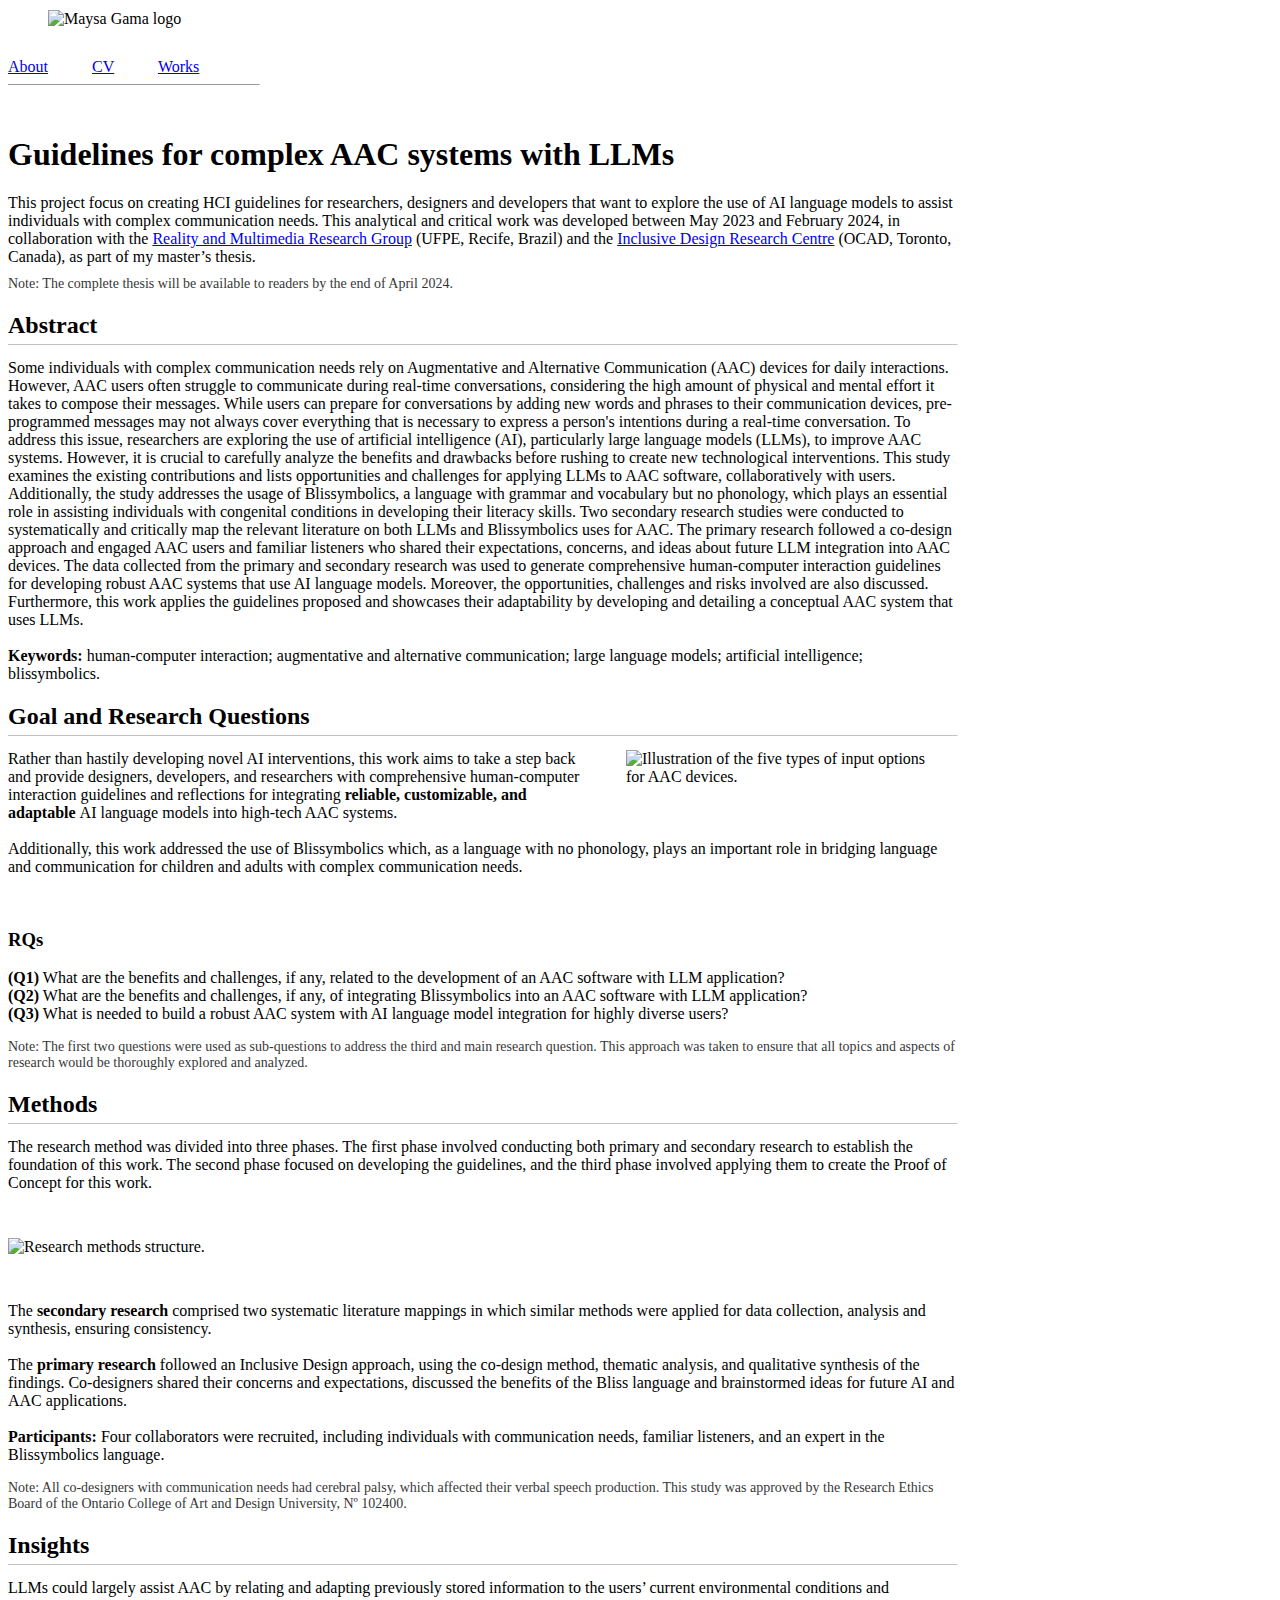
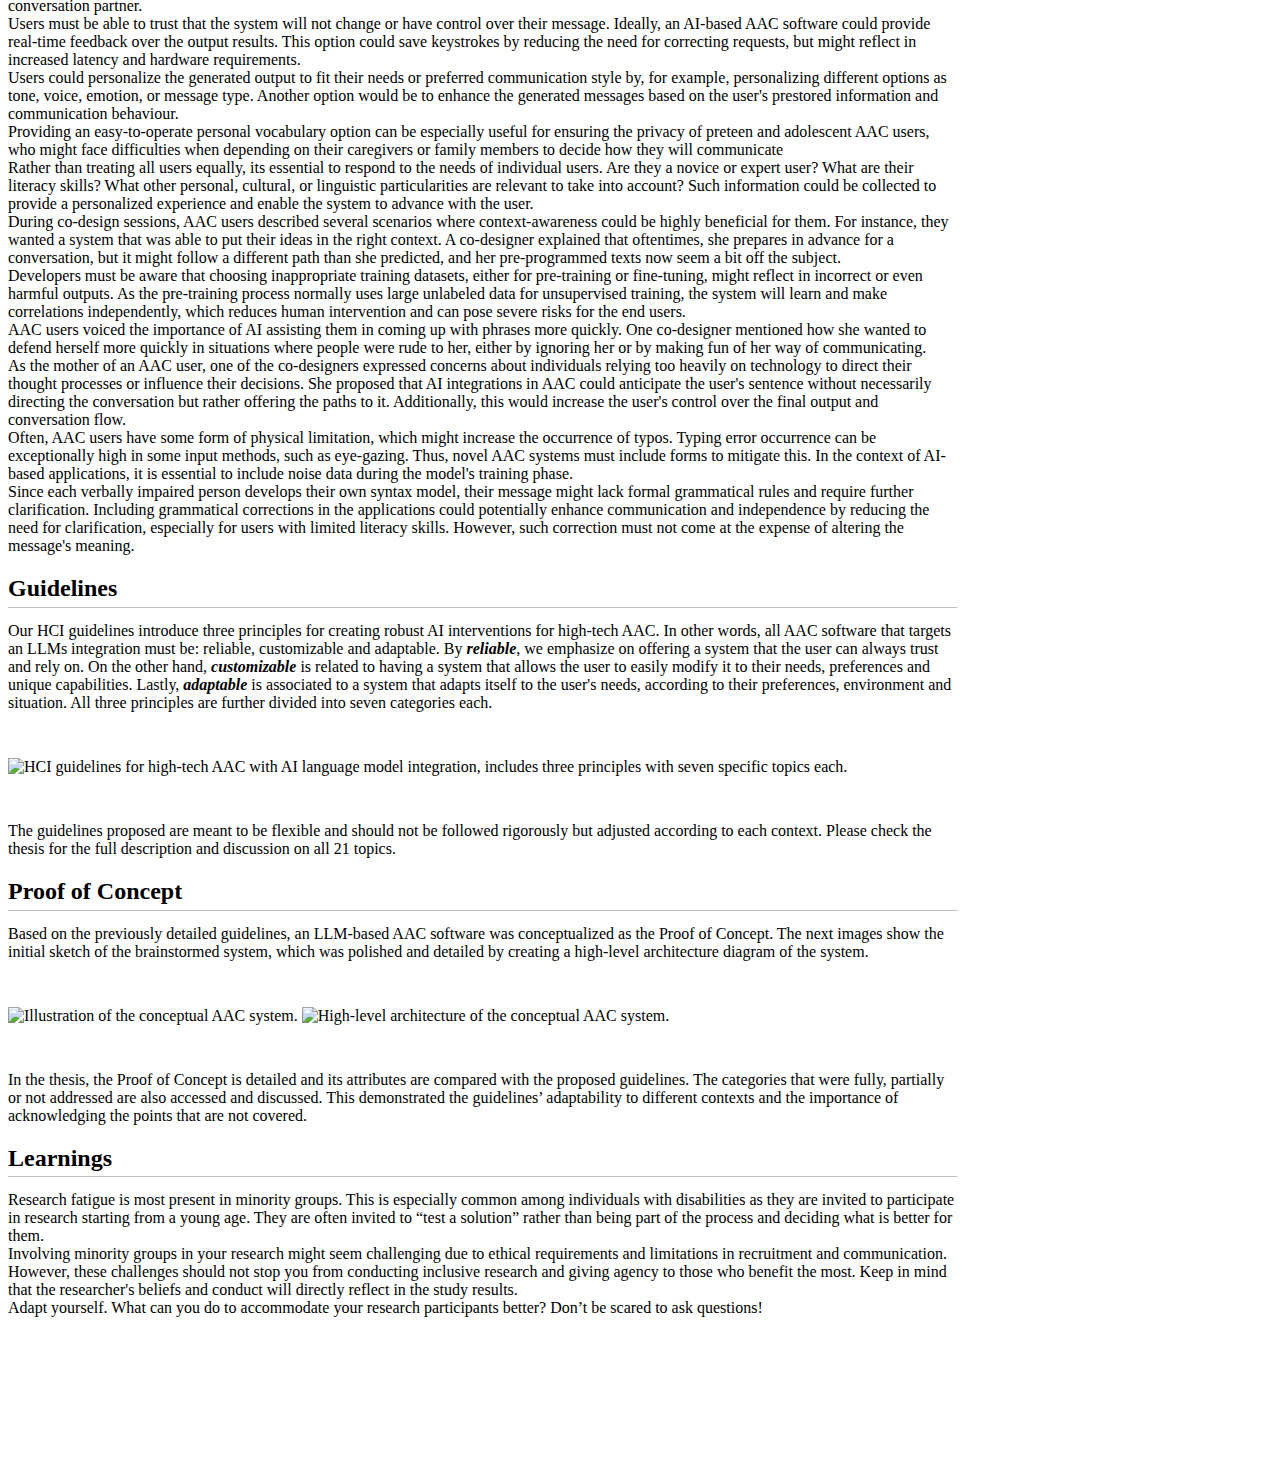
==== html/work1.html @ 79327bad "Update work1.html" ====
<!DOCTYPE html>
<html>
  <head>
    <meta charset="UTF-8">
    <meta name="viewport" content="width=device-width, initial-scale=1.0">
    <title> Maysa Gama</title>
    <link href="../css/style.css" rel="stylesheet" type="text/css" media="all">
    <link rel="icon" href="../images/icon.png">
</head>

<body>
<div class="column">

    <div class="left" style="margin: 10px 40px 0px 40px;">
        <img src="../images/logo.png" alt="Maysa Gama logo" style="width: 100px;">
    </div>

    <div class="right">

      <div class="menu" style="margin: 30px 0px 0px 0px;">
        <a href="../index.html" style="margin-right: 40px;">About</a>
        <a href="../pdf/MaysaGama_Resume.pdf" target="_blank" style="margin-right: 40px;">CV</a>
        <a href="../html/works.html" style="margin-right: 40px;">Works</a>
        <br>
        <hr style="width: 250px; color:black; float: left;" size="1">
      </div>

      <div class="work1" style="max-width: 75%; margin-top: 60px">

        <h1>Guidelines for complex AAC systems with LLMs</h1>

        <div class="details" style="font-size: 16px;">
         This project focus on creating HCI guidelines for researchers, designers and developers that want
         to explore the use of AI language models to assist individuals with complex communication needs.
         This analytical and critical work was developed between May 2023 and February 2024, in collaboration with the
         <a href="https://www.gprt.ufpe.br/grvm/" target="_blank">Reality and Multimedia Research Group</a> (UFPE, Recife, Brazil) and the
         <a href="https://idrc.ocadu.ca/" target="_blank">Inclusive Design Research Centre</a> (OCAD, Toronto, Canada), as part of my master’s thesis.
        </div>

        <p style="font-size: 14px; opacity: 80%;margin-top: 10px;">Note: The complete thesis will be available to readers by the end of April 2024.
        </p>

        <h2>Abstract</h2>
        <hr style="width: 100%; color:black; float: left; opacity: 60%; margin-top:-15px;align-items: baseline;" size="1">
       
        <div class="background">
        <p>Some individuals with complex communication needs rely on Augmentative and Alternative Communication (AAC) devices for daily interactions. However,
          AAC users often struggle to communicate during real-time conversations, considering the high amount of physical and mental effort it takes to compose
          their messages. While users can prepare for conversations by adding new words and phrases to their communication devices, pre-programmed messages may not
          always cover everything that is necessary to express a person's intentions during a real-time conversation. To address this issue, researchers are exploring
          the use of artificial intelligence (AI), particularly large language models (LLMs), to improve AAC systems. However, it is crucial to carefully analyze the
          benefits and drawbacks before rushing to create new technological interventions. This study examines the existing contributions and lists opportunities and
          challenges for applying LLMs to AAC software, collaboratively with users. Additionally, the study addresses the usage of Blissymbolics, a language with grammar
          and vocabulary but no phonology, which plays an essential role in assisting individuals with congenital conditions in developing their literacy skills. Two secondary
          research studies were conducted to systematically and critically map the relevant literature on both LLMs and Blissymbolics uses for AAC. The primary research
          followed a co-design approach and engaged AAC users and familiar listeners who shared their expectations, concerns, and ideas about future LLM integration into
          AAC devices. The data collected from the primary and secondary research was used to generate comprehensive human-computer interaction guidelines for developing
          robust AAC systems that use AI language models. Moreover, the opportunities, challenges and risks involved are also discussed. Furthermore, this work applies the
          guidelines proposed and showcases their adaptability by developing and detailing a conceptual AAC system that uses LLMs.
          <br><br>
          <b>Keywords:</b> human-computer interaction; augmentative and alternative communication; large language models; artificial intelligence; blissymbolics. 
        </p>
        </div>

        <h2>Goal and Research Questions</h2>
        <hr style="width: 100%; color:black; float: left; opacity: 60%; margin-top:-15px" size="1">

        <div class="goal">

          <img src="../images/llms5.png" style="max-width: 300px; margin: 0px 30px 30px; margin-bottom: 30px;float: right;" alt="Illustration of the five types of input options for AAC devices.">

          <p>Rather than hastily developing novel AI interventions, this work aims to take a step back and provide designers,
            developers, and researchers with comprehensive human-computer interaction guidelines and reflections for integrating
            <b>reliable, customizable, and adaptable </b> AI language models into high-tech AAC systems.
            <br><br>
            
          Additionally, this work addressed the use of Blissymbolics which, as a language with no phonology, plays an important
          role in bridging language and communication for children and adults with complex communication needs.
          </p>
            <br>

          <p style="font-size: 14pt;"><b>RQs</b></p>
          <p>
          <li><b>(Q1)</b> What are the benefits and challenges, if any, related to the development of an AAC software with LLM application?
            </li>
          <li><b>(Q2)</b> What are the benefits and challenges, if any, of integrating Blissymbolics into an AAC software with LLM application?
            </li>
          <li><b>(Q3)</b>  What is needed to build a robust AAC system with AI language model integration for highly diverse users?</li>
        </p>

          <p style="font-size: 14px; opacity: 80%;margin-top: 10px;">Note: The first two questions were used as sub-questions to address the third and main research
            question. This approach was taken to ensure that all topics and aspects of research would be thoroughly explored and analyzed.


        </div>

        <h2>Methods</h2>
        <hr style="width: 100%; color:black; float: left; opacity: 60%; margin-top:-15px" size="1">

        <div class="method1">
          <p>The research method was divided into three phases. The first phase involved conducting both primary and secondary
          research to establish the foundation of this work. The second phase focused on developing the guidelines, and the
          third phase involved applying them to create the Proof of Concept for this work.</p>

            <img src="../images/llms1.jpg" style="max-width: 100%; margin-top: 30px; margin-bottom: 30px;" alt="Research methods structure.">

          <p></p>The <b>secondary research</b> comprised two systematic literature mappings in which similar methods were applied for data collection,
          analysis and synthesis, ensuring consistency.
          <br><br>
          The <b>primary research</b> followed an Inclusive Design approach, using the co-design method, thematic analysis, and qualitative
          synthesis of the findings. Co-designers shared their concerns and expectations, discussed the benefits of the Bliss language and brainstormed
          ideas for future AI and AAC applications.
          <br><br>
          <b>Participants:</b> Four collaborators were recruited, including individuals with communication needs, familiar
            listeners, and an expert in the Blissymbolics language.</p>

            <p style="font-size: 14px; opacity: 80%;margin-top: 10px;">Note: All co-designers with communication needs had cerebral palsy, which affected their verbal speech production.
              This study was approved by the Research Ethics Board of the Ontario College of Art and Design University, Nº 102400.
            </p>

        </div>

        <h2>Insights</h2>
        <hr style="width: 100%; color:black; float: left; opacity: 60%; margin-top:-15px" size="1">

        <div class="insights">
          
          <li>LLMs could largely assist AAC by relating and adapting previously stored information to the users’ current environmental conditions and conversation partner.</li>

          <li>Users must be able to trust that the system will not change or have control over their message. Ideally, an AI-based AAC software could provide real-time feedback over the output results. This option could save keystrokes by reducing the need for correcting requests, but might reflect in increased latency and hardware requirements.</li>

          <li>Users could personalize the generated output to fit their needs or preferred communication style by, for example, personalizing different options as tone, voice, emotion, or message type. Another option would be to enhance the generated messages based on the user's prestored information and communication behaviour. </li>

          <li>Providing an easy-to-operate personal vocabulary option can be especially useful for ensuring the privacy of preteen and adolescent AAC users, who might face difficulties when depending on their caregivers or family members to decide how they will communicate  </li>

          <li>Rather than treating all users equally, its essential to respond to the needs of individual users. Are they a novice or expert user? What are their literacy skills? What other personal, cultural, or linguistic particularities are relevant to take into account? Such information could be collected to provide a personalized experience and enable the system to advance with the user.</li>

          <li>During co-design sessions, AAC users described several scenarios where context-awareness could be highly beneficial for them. For instance, they wanted a system that was able to put their ideas in the right context. A co-designer explained that oftentimes, she prepares in advance for a conversation, but it might follow a different path than she predicted, and her pre-programmed texts now seem a bit off the subject.</li>

          <li>Developers must be aware that choosing inappropriate training datasets, either for pre-training or fine-tuning, might reflect in incorrect or even harmful outputs. As the pre-training process normally uses large unlabeled data for unsupervised training, the system will learn and make correlations independently, which reduces human intervention and can pose severe risks for the end users.</li>

          <li>AAC users voiced the importance of AI assisting them in coming up with phrases more quickly. One co-designer mentioned how she wanted to defend herself more quickly in situations where people were rude to her, either by ignoring her or by making fun of her way of communicating.</li>

          <li>As the mother of an AAC user, one of the co-designers expressed concerns about individuals relying too heavily on technology to direct their thought processes or influence their decisions. She proposed that AI integrations in AAC could anticipate the user's sentence without necessarily directing the conversation but rather offering the paths to it. Additionally, this would increase the user's control over the final output and conversation flow.</li>

          <li>Often, AAC users have some form of physical limitation, which might increase the occurrence of typos. Typing error occurrence can be exceptionally high in some input methods, such as eye-gazing. Thus, novel AAC systems must include forms to mitigate this. In the context of AI-based applications, it is essential to include noise data during the model's training phase.</li>

          <li>Since each verbally impaired person develops their own syntax model, their message might lack formal grammatical rules and require further clarification. Including grammatical corrections in the applications could potentially enhance communication and independence by reducing the need for clarification, especially for users with limited literacy skills. However, such correction must not come at the expense of altering the message's meaning.</li>

        
        </div>

         <h2>Guidelines</h2>
         <hr style="width: 100%; color:black; float: left; opacity: 60%; margin-top:-15px" size="1">

         <div class="">
          <p>Our HCI guidelines introduce three principles for creating robust AI interventions for high-tech AAC. In other words, all AAC software that targets an LLMs integration must
            be: reliable, customizable and adaptable. By <i><b>reliable</i></b>, we emphasize on offering a system that the user can always trust and rely on. On the other hand, <i><b>customizable</b></i> is related
            to having a system that allows the user to easily modify it to their needs, preferences and unique capabilities. Lastly, <i><b>adaptable</b></i> is associated to a system that adapts itself
            to the user's needs, according to their preferences, environment and situation. All three principles are further divided into seven categories each.
        </p>

        <img src="../images/llms2.jpg" style="max-width: 100%; margin-top: 30px; margin-bottom: 30px;" alt="HCI guidelines for high-tech AAC with AI language model integration, includes three principles with seven specific topics each.">

         <p> The guidelines proposed are meant to be flexible and should not be followed rigorously but adjusted according to each context. Please check the thesis for the full description and discussion on all 21 topics.
         </p>
          </div>

        <h2>Proof of Concept</h2>
         <hr style="width: 100%; color:black; float: left; opacity: 60%; margin-top:-15px" size="1">
        
         <div class="">
          <p>Based on the previously detailed guidelines, an LLM-based AAC software was conceptualized as the Proof of Concept.
            The next images show the initial sketch of the brainstormed system, which was polished and detailed by
            creating a high-level architecture diagram of the system.
          </p>

          <img src="../images/llms3.jpg" style="max-width: 100%; margin-top: 30px; margin-bottom: 30px;" alt="Illustration of the conceptual AAC system.">
          <img src="../images/llms4.jpg" style="max-width: 100%; margin-bottom: 30px;" alt="High-level architecture of the conceptual AAC system.">

          <p>In the thesis, the Proof of Concept is detailed and its attributes are compared with the proposed
            guidelines. The categories that were fully, partially or not addressed are also accessed and discussed.
            This demonstrated the guidelines’ adaptability to different contexts and the importance of acknowledging
            the points that are not covered.</p>
          

          </div>

          <h2>Learnings</h2>
         <hr style="width: 100%; color:black; float: left; opacity: 60%; margin-top:-15px" size="1">
        
         <div class="" style="margin-bottom: 150px;">

          <li>Research fatigue is most present in minority groups. This is especially common among
            individuals with disabilities as they are invited to participate in research
            starting from a young age. They are often invited to “test a solution” rather than being part
            of the process and deciding what is better for them.
          </li>

          <li> 
            Involving minority groups in your research might seem challenging due to ethical
            requirements and limitations in recruitment and communication. However, these challenges
            should not stop you from conducting inclusive research and giving agency to those who benefit
            the most. Keep in mind that the researcher's beliefs and conduct will directly reflect in the
            study results.   
          </li>

          <li> 
            Adapt yourself. What can you do to accommodate your research participants better? Don’t be scared to ask questions!
          </li>

          </div>

     </div>

</div>
</body>
</html>
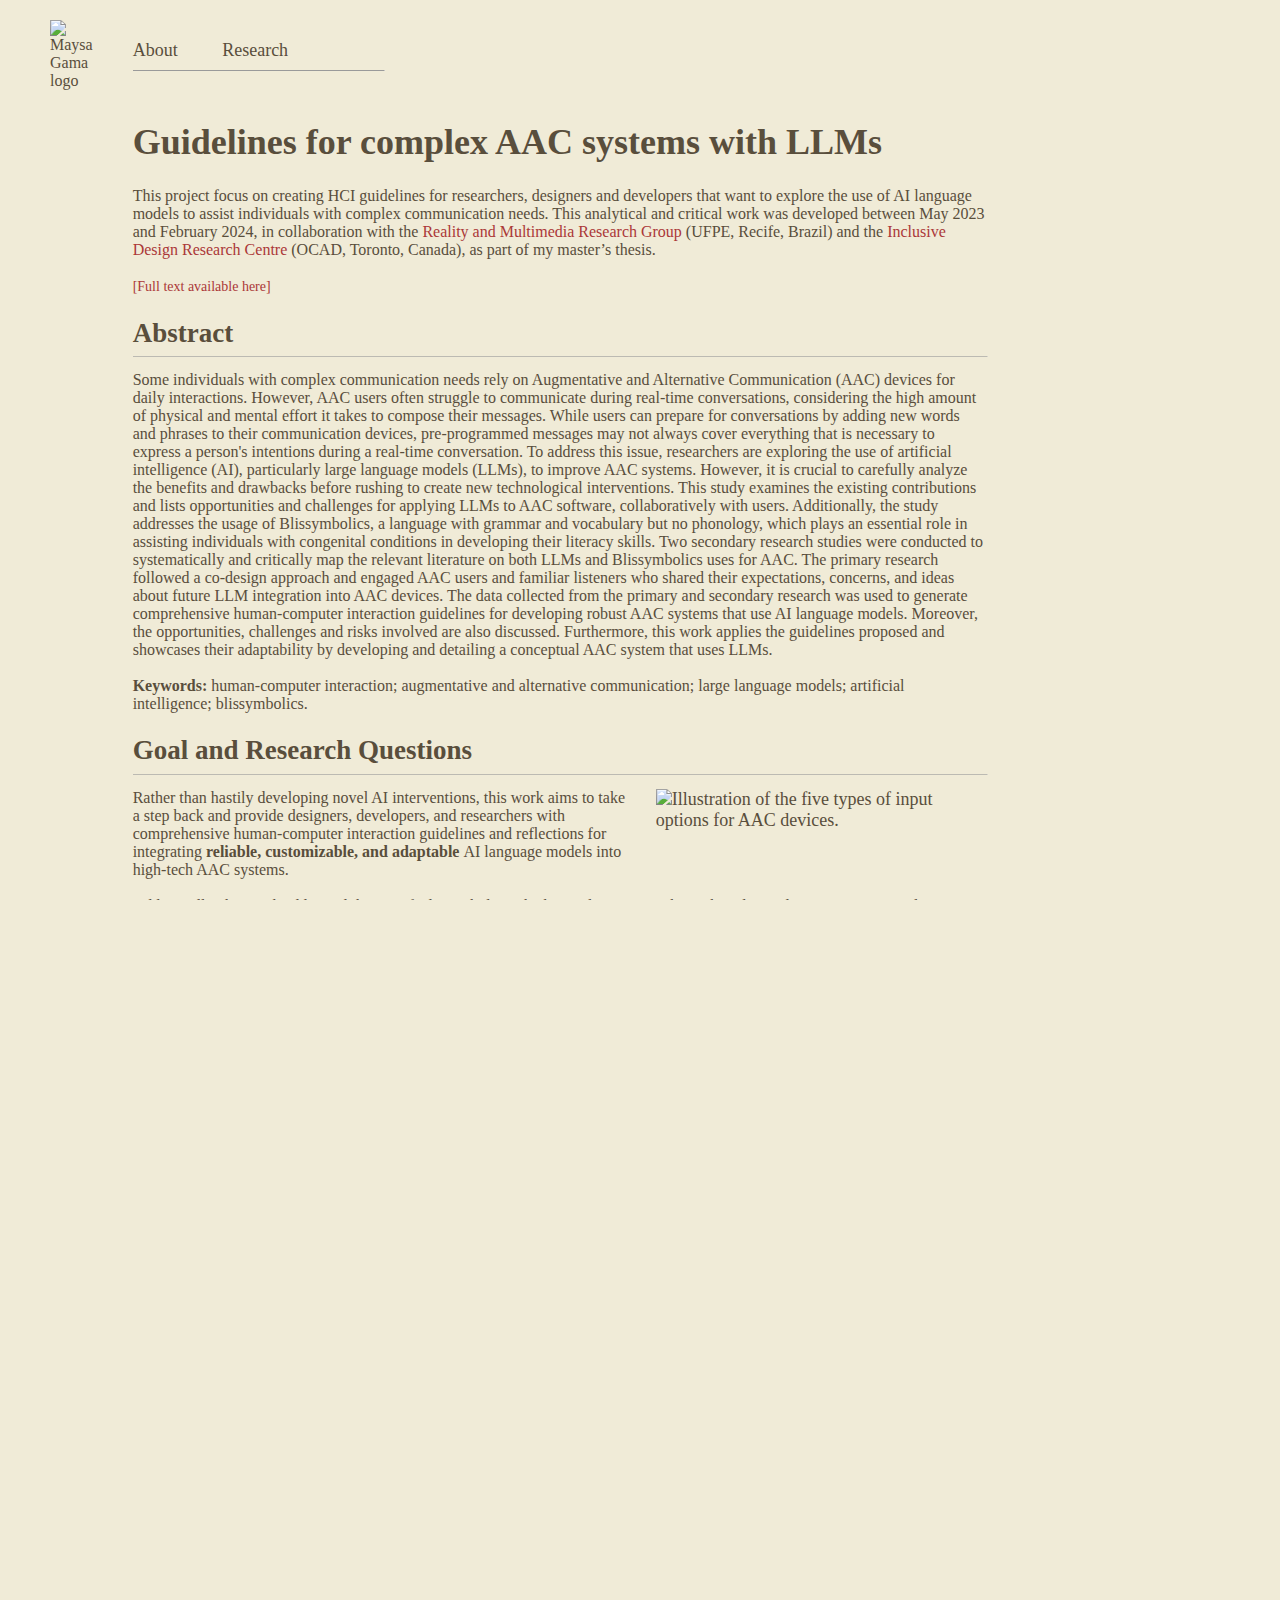
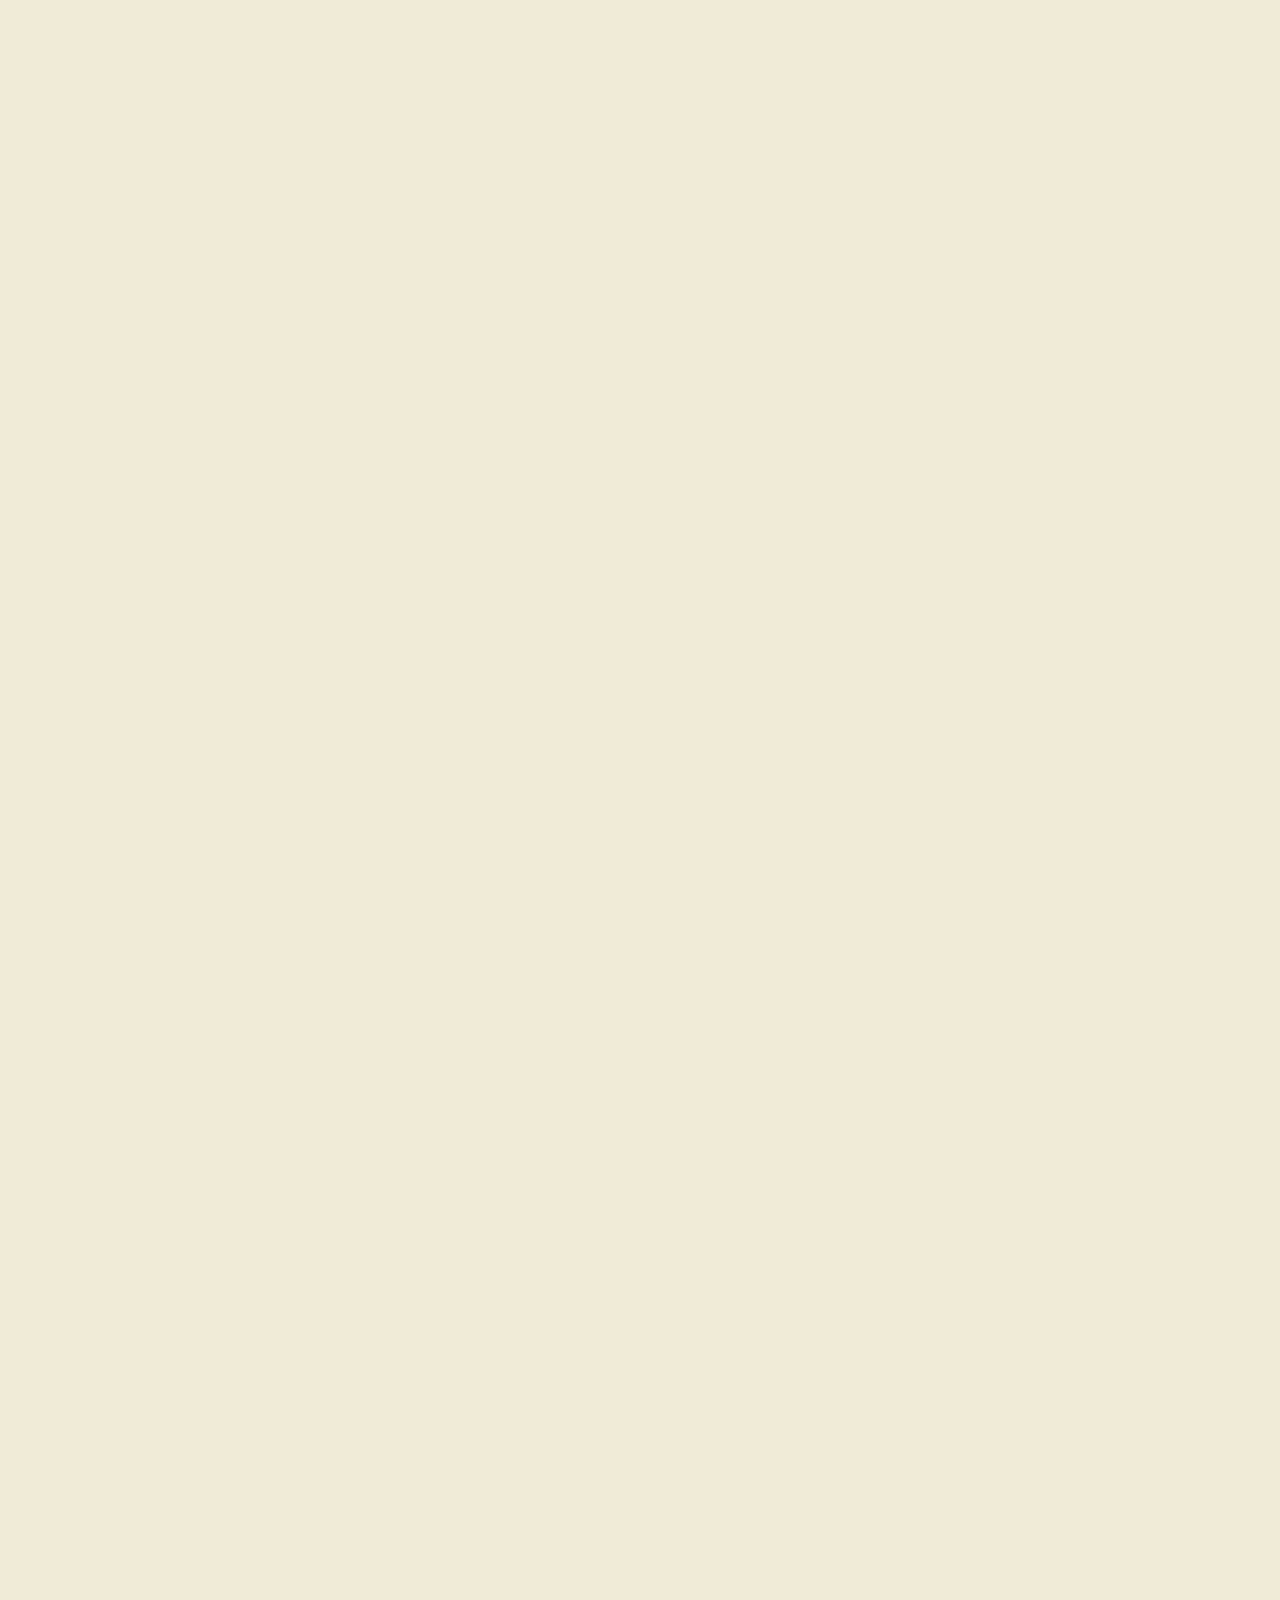
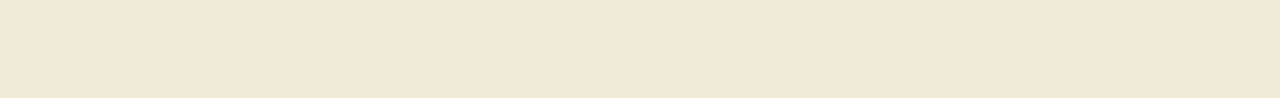
==== commit 7bbf3d26: "Add files via upload" ====
--- a/html/work1.html
+++ b/html/work1.html
@@ -11,16 +11,15 @@
 <body>
 <div class="column">
 
-    <div class="left" style="margin: 10px 40px 0px 40px;">
+    <div class="left">
         <img src="../images/logo.png" alt="Maysa Gama logo" style="width: 100px;">
     </div>
 
     <div class="right">
 
-      <div class="menu" style="margin: 30px 0px 0px 0px;">
+      <div class="menu">
         <a href="../index.html" style="margin-right: 40px;">About</a>
-        <a href="../pdf/MaysaGama_Resume.pdf" target="_blank" style="margin-right: 40px;">CV</a>
-        <a href="../html/works.html" style="margin-right: 40px;">Works</a>
+        <a href="../html/works.html">Research</a>
         <br>
         <hr style="width: 250px; color:black; float: left;" size="1">
       </div>
@@ -30,15 +29,16 @@
         <h1>Guidelines for complex AAC systems with LLMs</h1>
 
         <div class="details" style="font-size: 16px;">
-         This project focus on creating HCI guidelines for researchers, designers and developers that want
-         to explore the use of AI language models to assist individuals with complex communication needs.
-         This analytical and critical work was developed between May 2023 and February 2024, in collaboration with the
-         <a href="https://www.gprt.ufpe.br/grvm/" target="_blank">Reality and Multimedia Research Group</a> (UFPE, Recife, Brazil) and the
-         <a href="https://idrc.ocadu.ca/" target="_blank">Inclusive Design Research Centre</a> (OCAD, Toronto, Canada), as part of my master’s thesis.
-        </div>
-
-        <p style="font-size: 14px; opacity: 80%;margin-top: 10px;">Note: The complete thesis will be available to readers by the end of April 2024.
-        </p>
+          This project focus on creating HCI guidelines for researchers, designers and developers that want
+          to explore the use of AI language models to assist individuals with complex communication needs.
+          This analytical and critical work was developed between May 2023 and February 2024, in collaboration with the
+          <a href="https://www.gprt.ufpe.br/grvm/" target="_blank">Reality and Multimedia Research Group</a> (UFPE, Recife, Brazil) and the
+          <a href="https://idrc.ocadu.ca/" target="_blank">Inclusive Design Research Centre</a> (OCAD, Toronto, Canada), as part of my master’s thesis.
+         <br><br>
+        <a href="https://repositorio.ufpe.br/handle/123456789/58504" style="font-size: 14px; margin-top: 10px;">[Full text available here]
+        </a>
+
+      </div>
 
         <h2>Abstract</h2>
         <hr style="width: 100%; color:black; float: left; opacity: 60%; margin-top:-15px;align-items: baseline;" size="1">
@@ -214,5 +214,8 @@
      </div>
 
 </div>
+
+<script async data-id="101480555" src="//static.getclicky.com/js"></script>
+
 </body>
 </html>
--- a/css/style.css
+++ b/css/style.css
@@ -0,0 +1,200 @@
+@font-face {
+    font-family: 'nanum';
+    src: url('nanum.eot');
+    src: url('nanum.eot?#iefix') format('embedded-opentype'),
+         url('nanum.woff2') format('woff2'),
+         url('nanum.woff') format('woff'),
+         url('nanum.ttf')  format('truetype'), 
+         url('nanum.svg#CustomFont') format('svg');
+  }
+  
+  @font-face {
+    font-family: 'Open Sans';
+    font-style: normal;
+    font-weight: 400;
+    src: local('Open Sans'), local('OpenSans'), url(https://fonts.gstatic.com/s/opensans/v13/cJZKeOuBrn4kERxqtaUH3T8E0i7KZn-EPnyo3HZu7kw.woff) format('woff');
+}
+
+@font-face {
+  font-family: 'Open Sans';
+  font-style: normal;
+  font-weight: 600;
+  src: local('Open Sans Semibold'), local('OpenSans-Semibold'), url(https://fonts.gstatic.com/s/opensans/v13/MTP_ySUJH_bn48VBG8sNSnhCUOGz7vYGh680lGh-uXM.woff) format('woff');
+}
+
+  h1, h2, h3, h4 {
+    font-family: 'nanum', serif;
+  }
+
+p, li{
+  font-size: 16px;
+}
+
+li{
+  padding: 8px
+}
+
+p{
+  margin:0;
+  padding:0;
+}
+
+  html, body {
+    display: flex;
+    justify-content: center;
+    min-height: 100vh;
+    margin: 0;
+    padding: 0;
+    width: 100%;
+    height: 100%;
+    overflow-x: hidden;
+}
+
+
+  body {
+    color: rgb(89, 78, 60);
+    background-color: rgb(240, 235, 215);
+    font-family: 'Open Sans';
+}
+
+  .column {
+    display: flex;
+    padding: 10px;
+  }
+  
+  .left{
+    order: 1;
+    width: 100px;
+    margin-right: 40px;
+    margin: 10px 40px 0px 40px;
+}
+
+.right {
+    order: 2;
+    font-size:18px;
+    margin: 30px 0px 0px 0px;
+}
+
+.menu{
+    font-family: 'nanum', serif;
+}
+
+.menu .active:hover {
+    color: inherit;
+    text-decoration: none;
+}
+
+.menu a:visited {
+    text-decoration: none;
+    color: inherit;
+}
+
+.menu a:hover {
+    text-decoration: none;
+    color: rgb(191, 61, 61);
+}
+
+a {
+    text-decoration: none;
+    color: inherit;
+}
+
+.profile {
+    text-align: left;
+    width: 70%;
+    margin-top: 50px;
+    margin-bottom: 50px;
+}
+
+.contact {
+  display: flex;
+  vertical-align: baseline;
+}
+
+.work{
+  margin-bottom: 40px;
+  margin-top:10px;
+}
+
+.background{
+  display: flex;
+  justify-content: space-between;
+  column-gap: 30px;
+}
+
+.textleft{
+  text-align: left;
+}
+
+.details a {
+  color: rgb(171, 56, 56);
+}
+
+.contact a:hover {
+  text-decoration: none;
+  color: rgb(191, 61, 61);
+}
+
+.pfp{
+  height:400px;
+  border:1px solid rgb(100, 100, 100);
+  padding:5px;
+  margin: 0px 35px 35px;
+  margin-top: 60px;
+  float:right;
+}
+
+@media only screen and (max-width: 600px) {
+
+  .work {
+      flex-direction: column;
+      align-items: center;
+      padding-left: 40px;
+    }
+
+  .column {
+      flex-direction: column;
+      align-items: flex-start;
+      align-items: center;
+      justify-content: space-between;
+      padding-left: 40px;
+      padding-right: 40px;
+  }
+
+  .menu {
+    flex-direction: column;
+      align-items: flex-start;
+      align-items: center;
+      justify-content: space-between;
+      padding-left: 40px;
+      padding-right: 40px;
+}
+
+  
+  .profile {
+    flex-direction: column;
+      align-items: flex-start;
+      align-items: center;
+      justify-content: space-between;
+      padding-left: 40px;
+      padding-right: 40px;
+      white-space: normal;
+}
+
+.contact{
+  flex-direction: column;
+    align-items: flex-start;
+    align-items: center;
+    justify-content: space-between;
+    padding-left: 40px;
+    padding-right: 40px;
+}
+
+    .pfp {
+      height:280px;
+      border:1px solid rgb(100, 100, 100);
+      order: 1;
+      margin-top: 0px;
+    }
+
+  }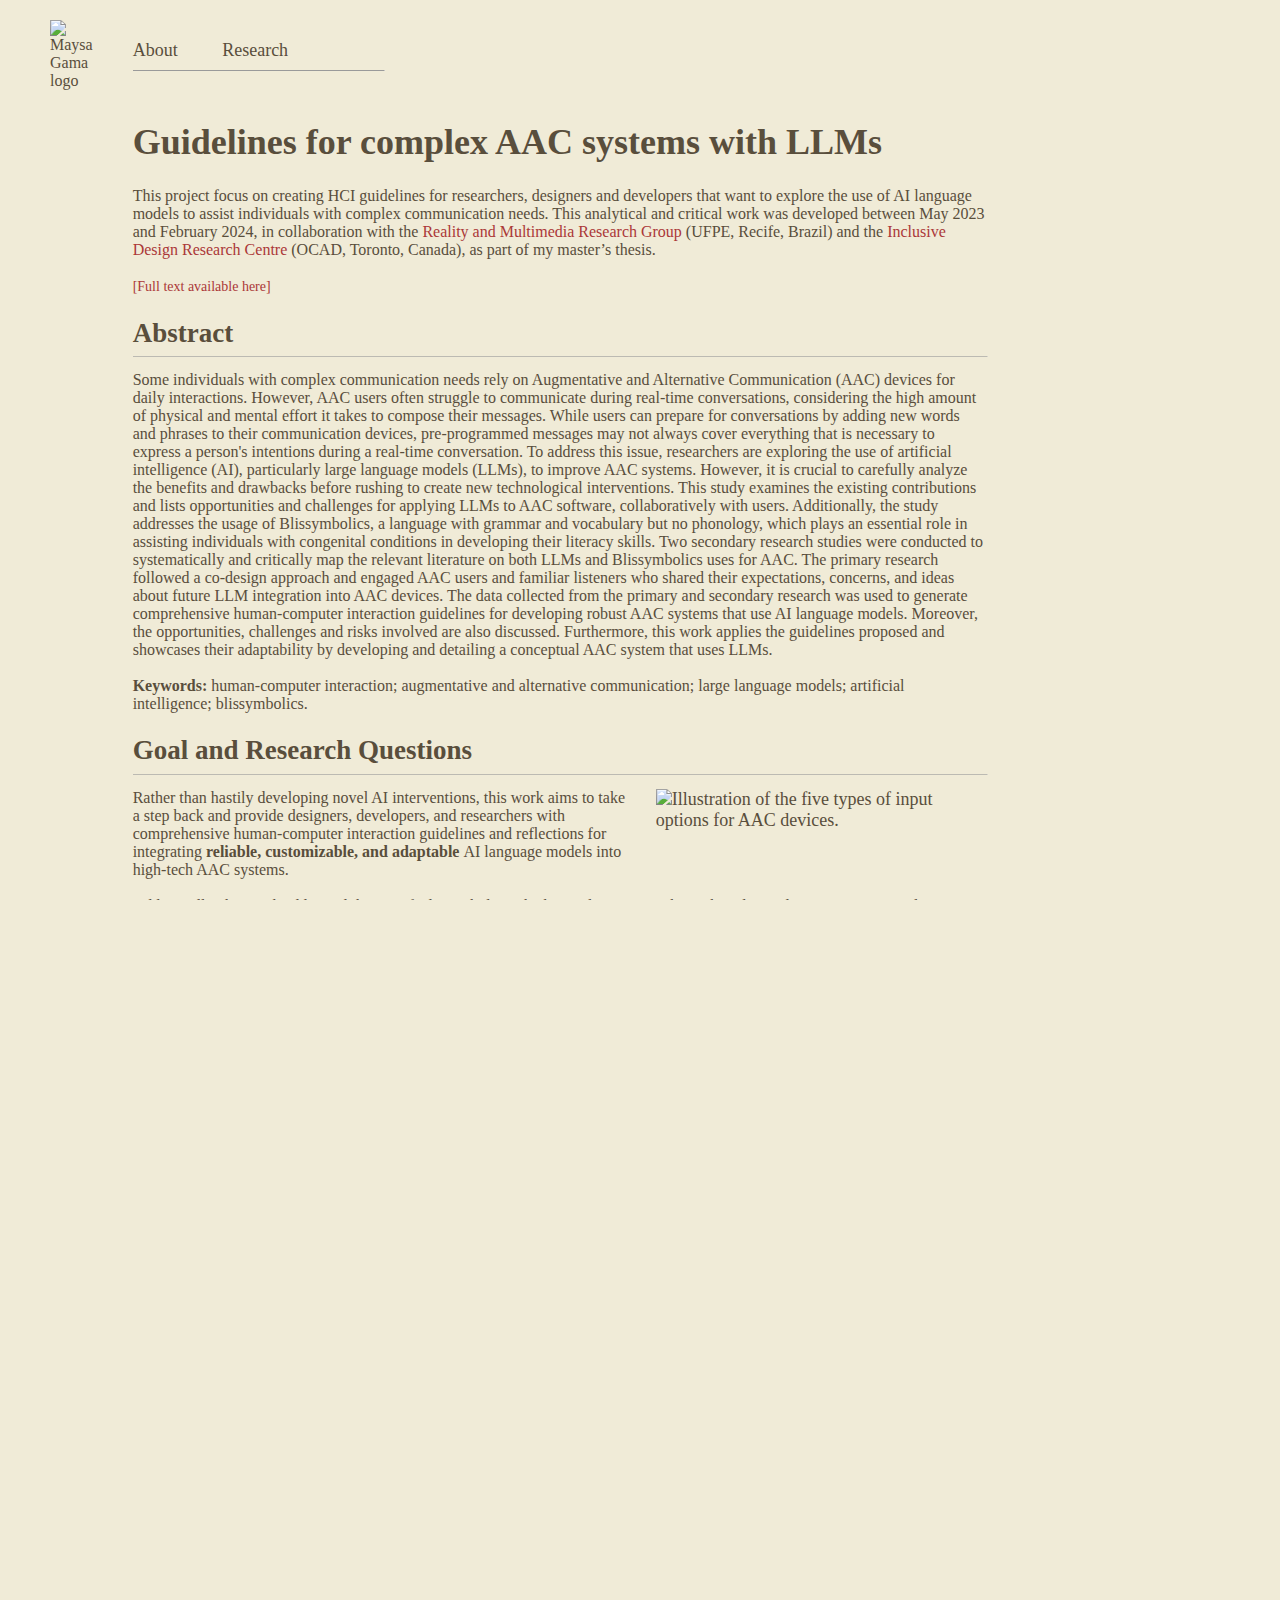
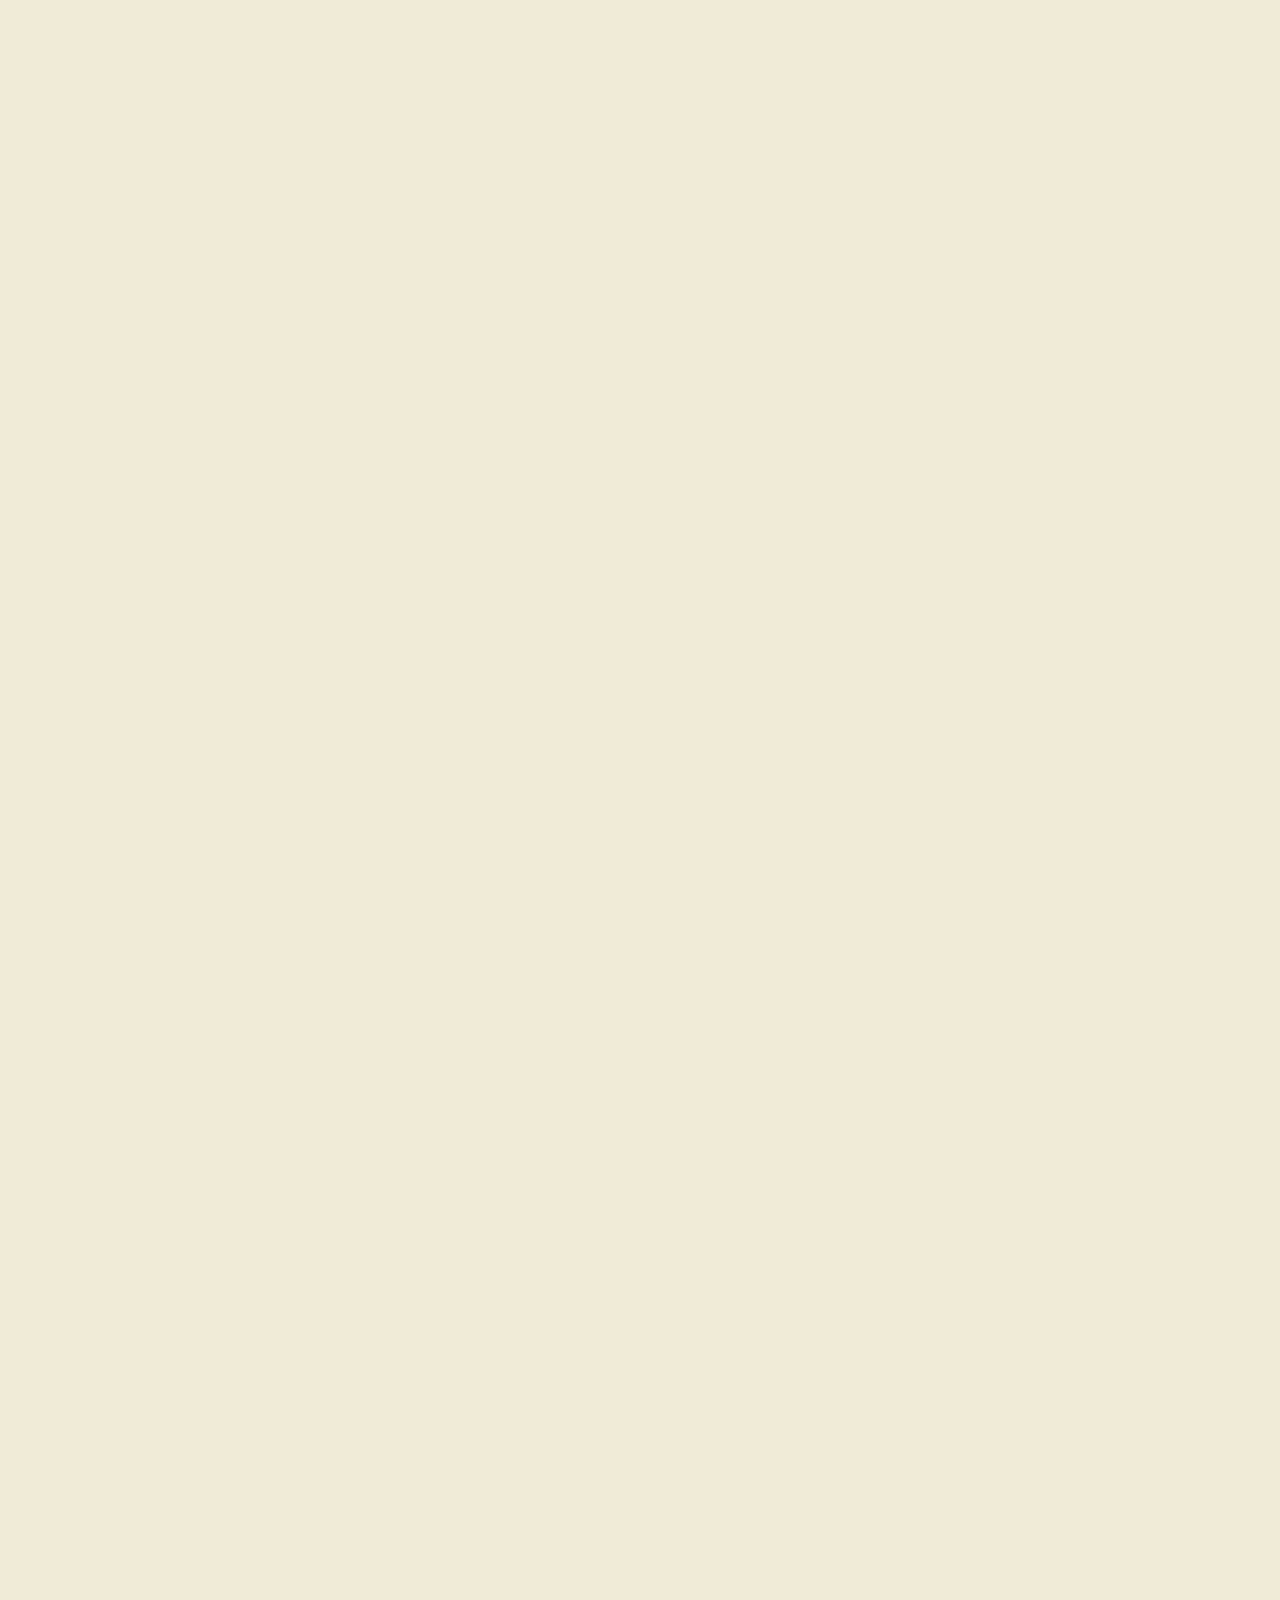
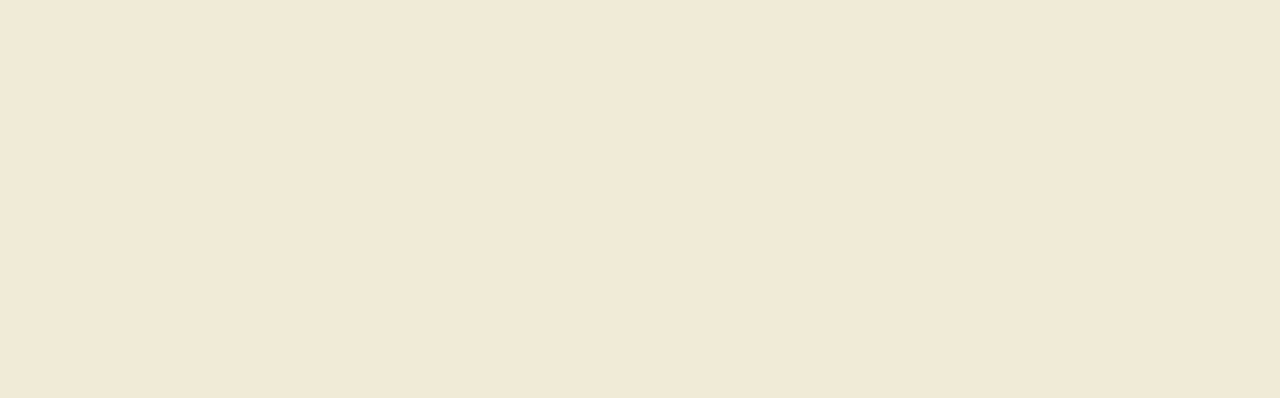
==== commit 14ab39e8: "Update work1.html" ====
--- a/html/work1.html
+++ b/html/work1.html
@@ -189,7 +189,7 @@
           <h2>Learnings</h2>
          <hr style="width: 100%; color:black; float: left; opacity: 60%; margin-top:-15px" size="1">
         
-         <div class="" style="margin-bottom: 150px;">
+         <div style="margin-bottom: 150px;">
 
           <li>Research fatigue is most present in minority groups. This is especially common among
             individuals with disabilities as they are invited to participate in research
@@ -208,9 +208,10 @@
           <li> 
             Adapt yourself. What can you do to accommodate your research participants better? Don’t be scared to ask questions!
           </li>
-
           </div>
 
+<div style="height: 150px;"></div>
+        
      </div>
 
 </div>
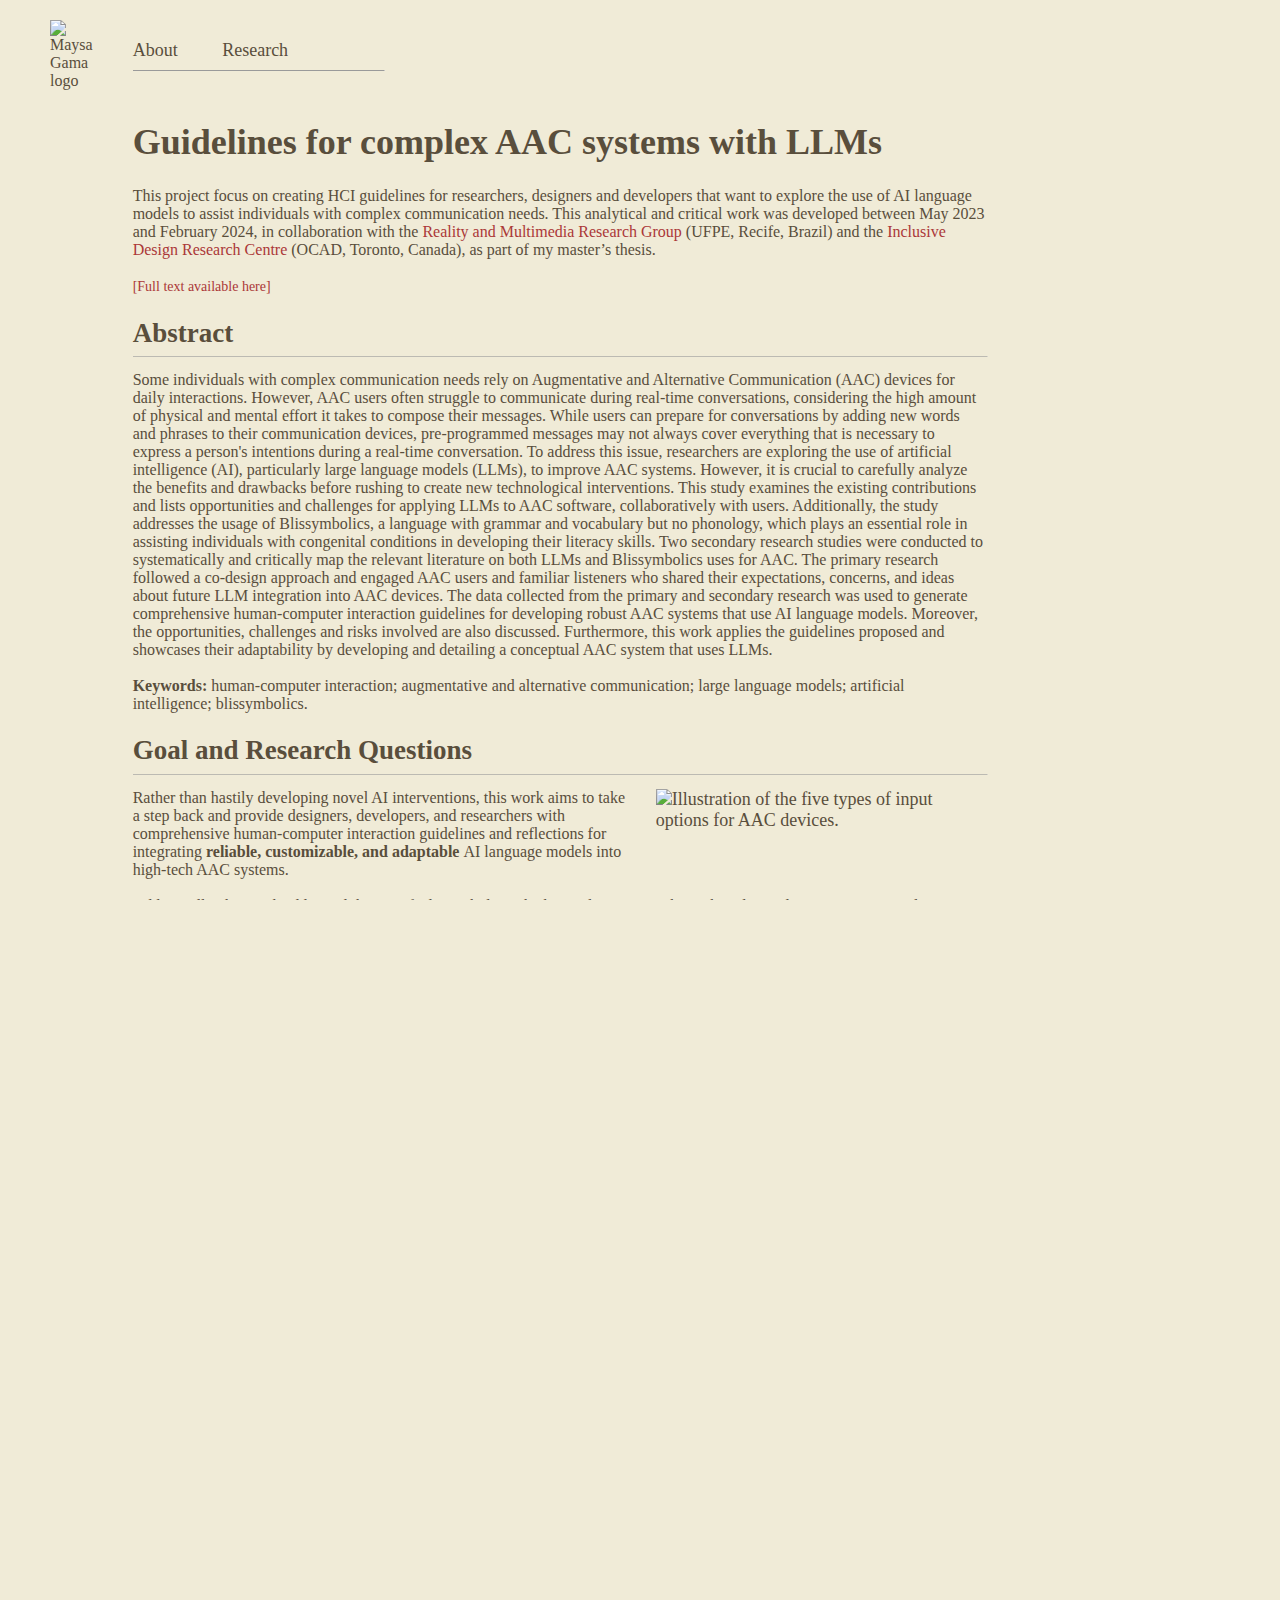
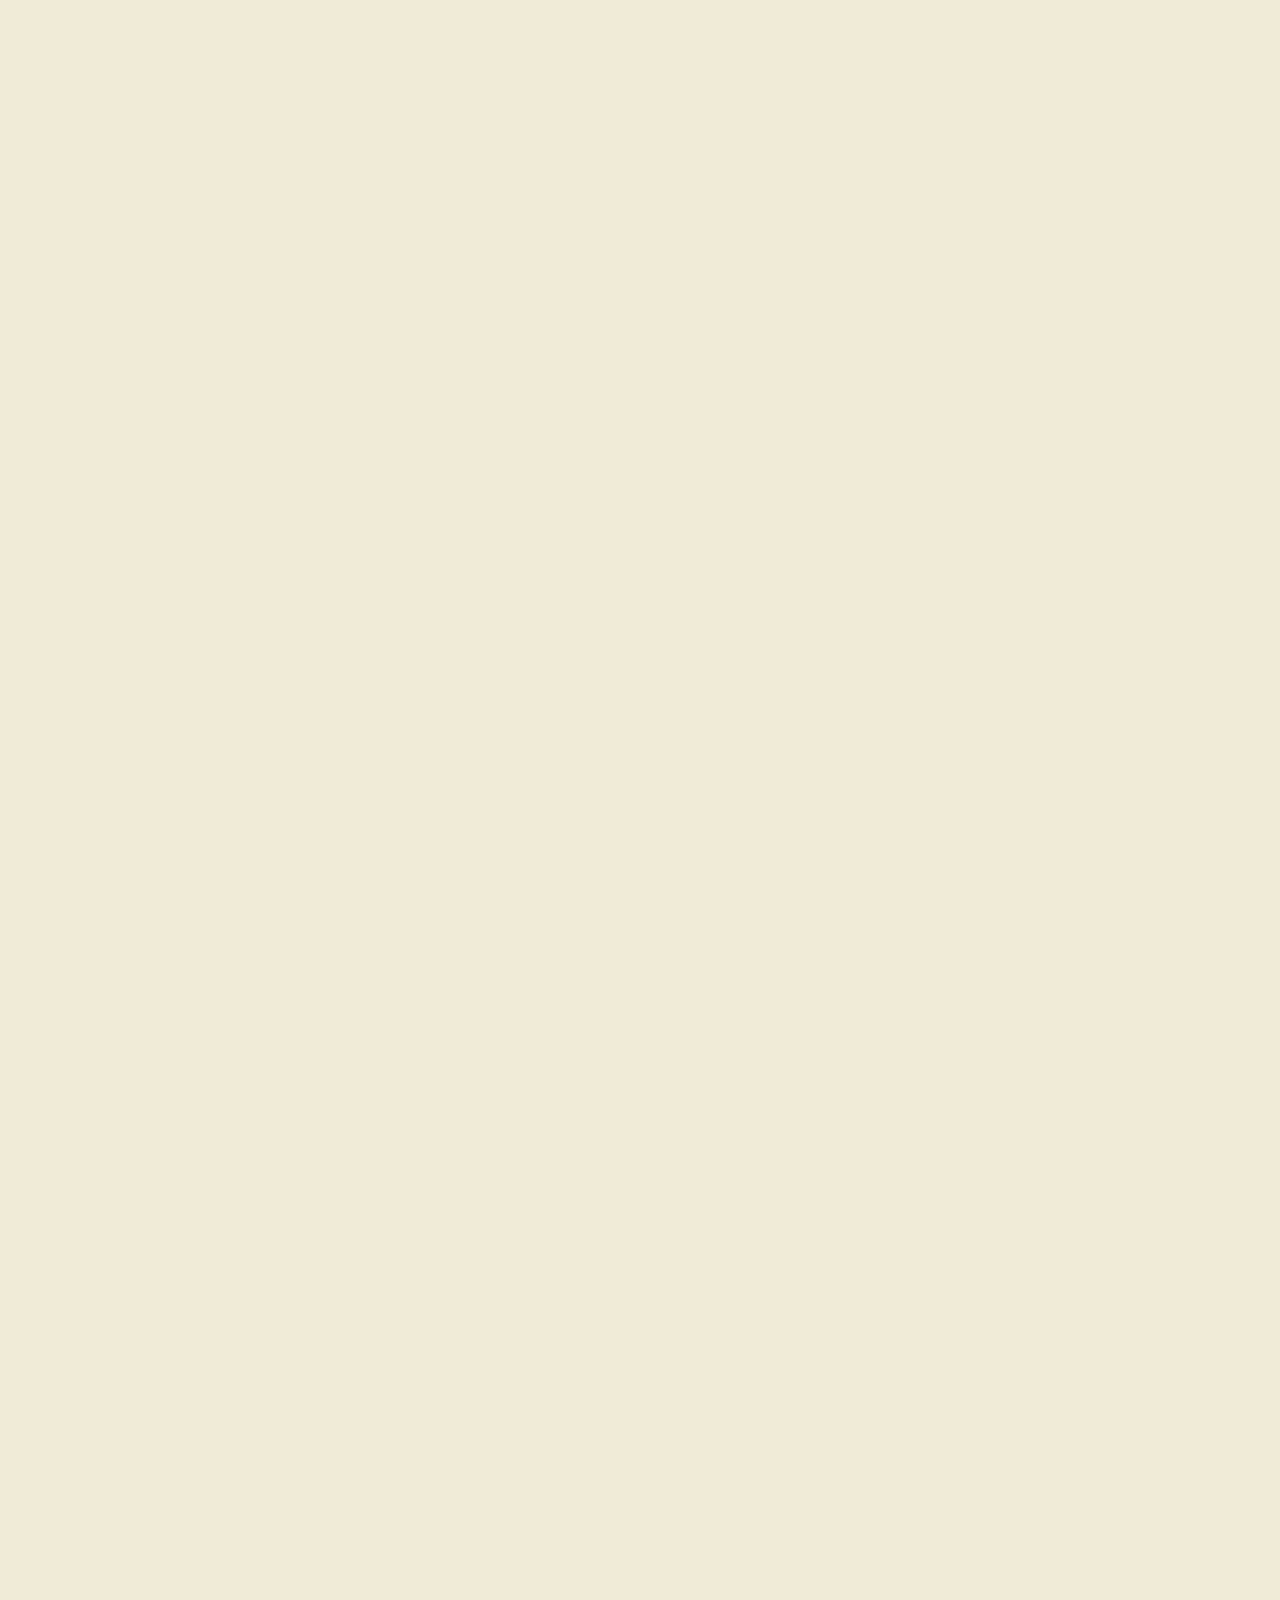
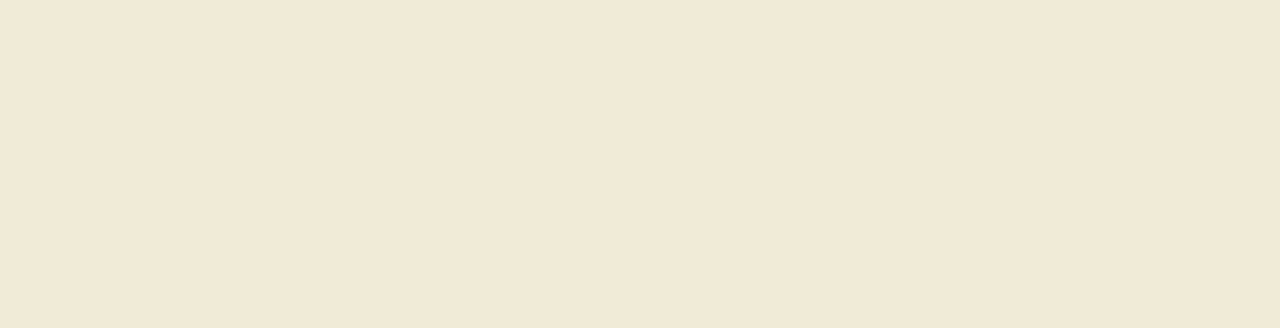
==== commit 859265ca: "Update work1.html" ====
--- a/html/work1.html
+++ b/html/work1.html
@@ -210,7 +210,7 @@
           </li>
           </div>
 
-<div style="height: 150px;"></div>
+<div style="height: 80px;"></div>
         
      </div>
 
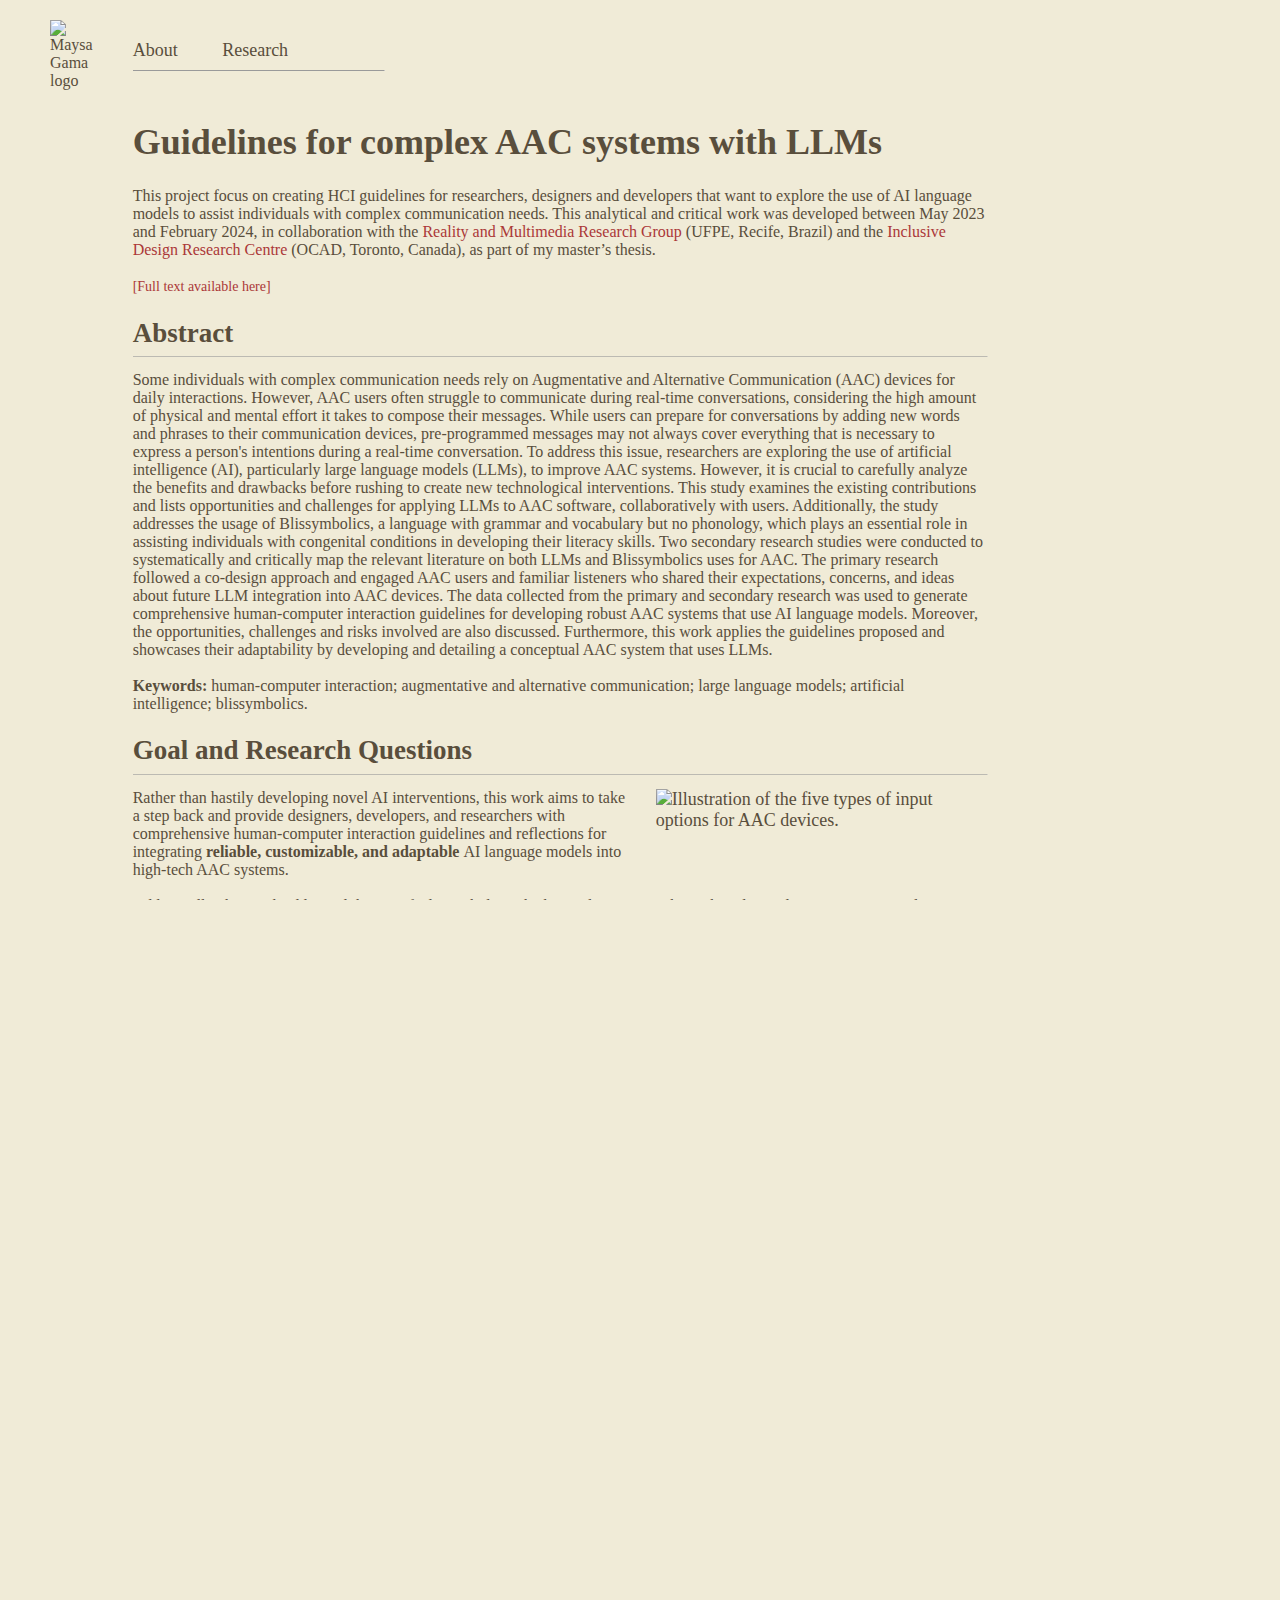
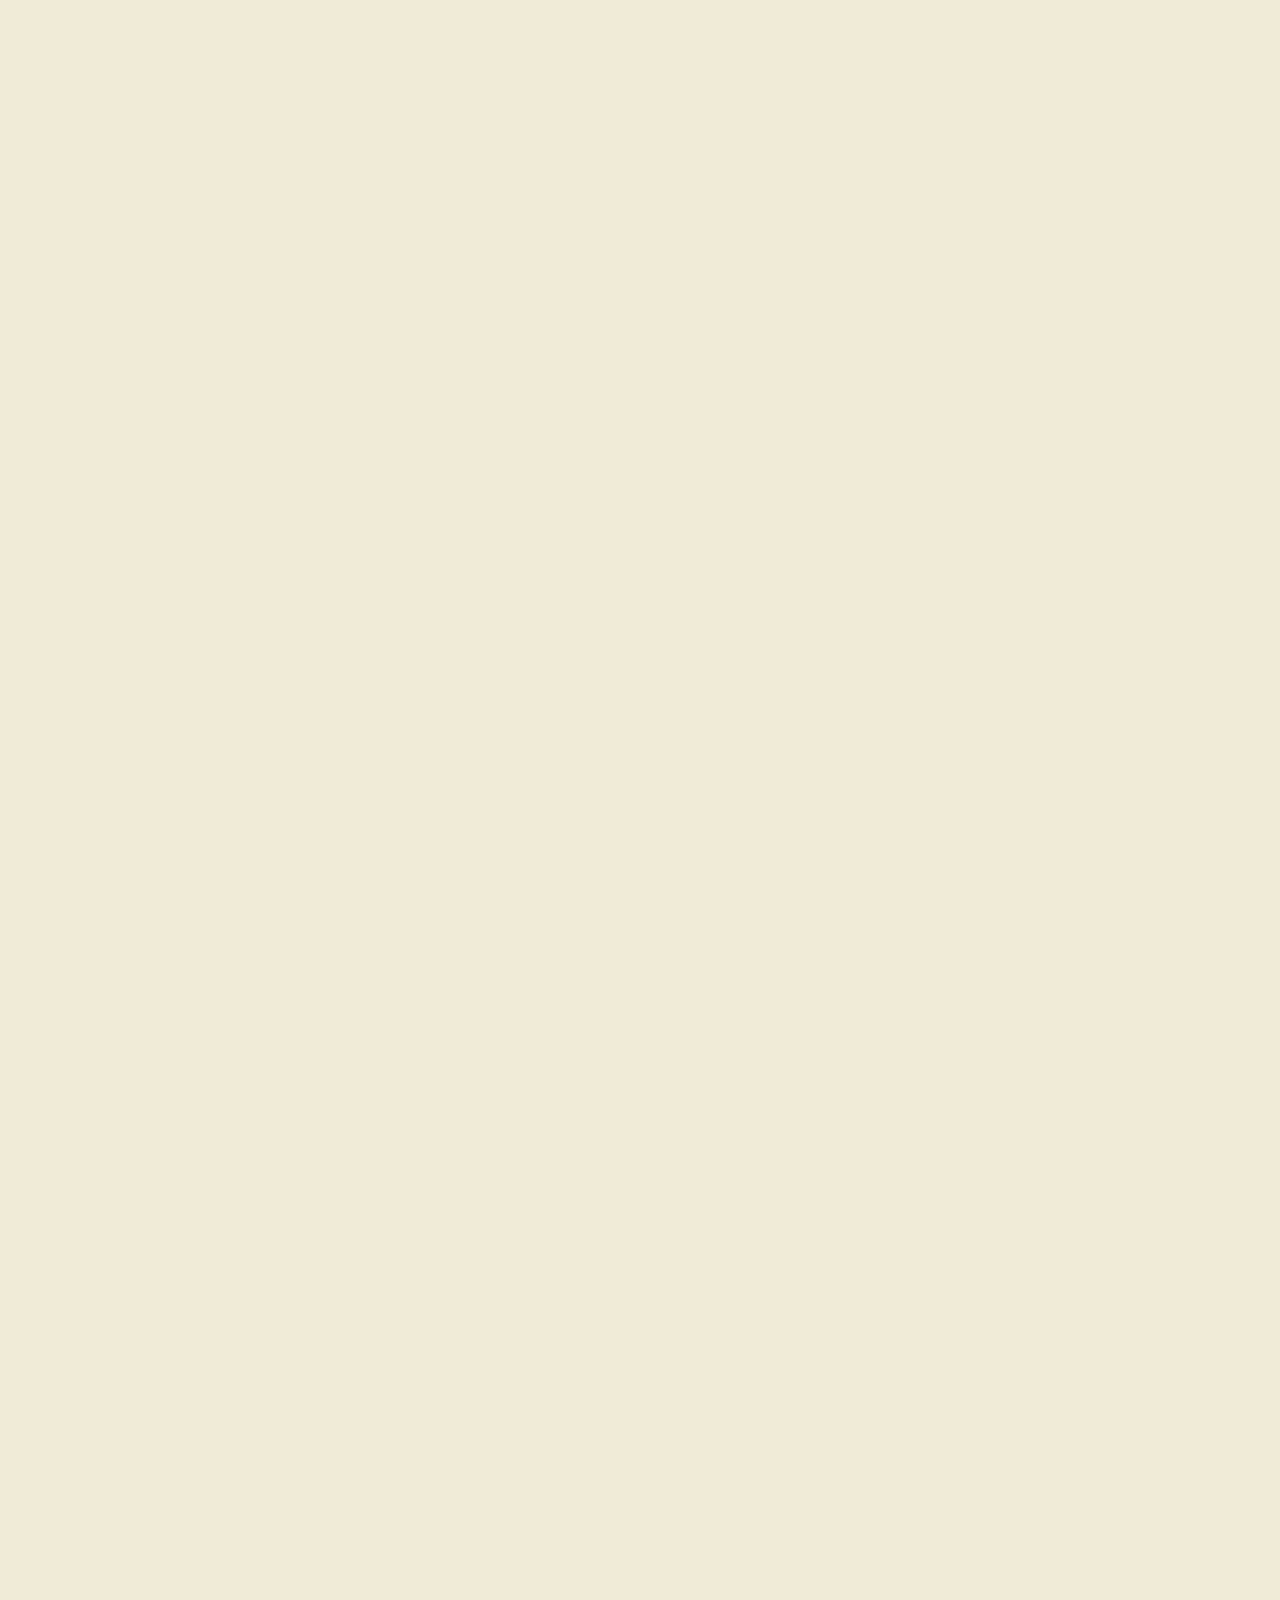
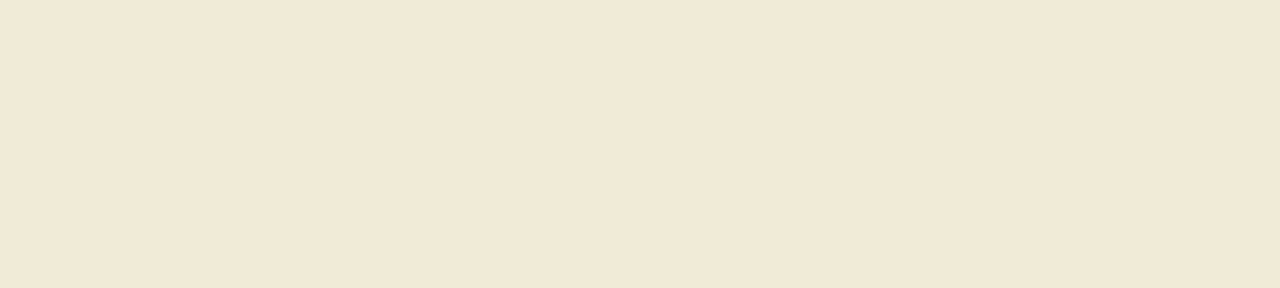
==== commit c79a9fbd: "Update work1.html" ====
--- a/html/work1.html
+++ b/html/work1.html
@@ -210,7 +210,7 @@
           </li>
           </div>
 
-<div style="height: 80px;"></div>
+<div style="height: 40px;"></div>
         
      </div>
 
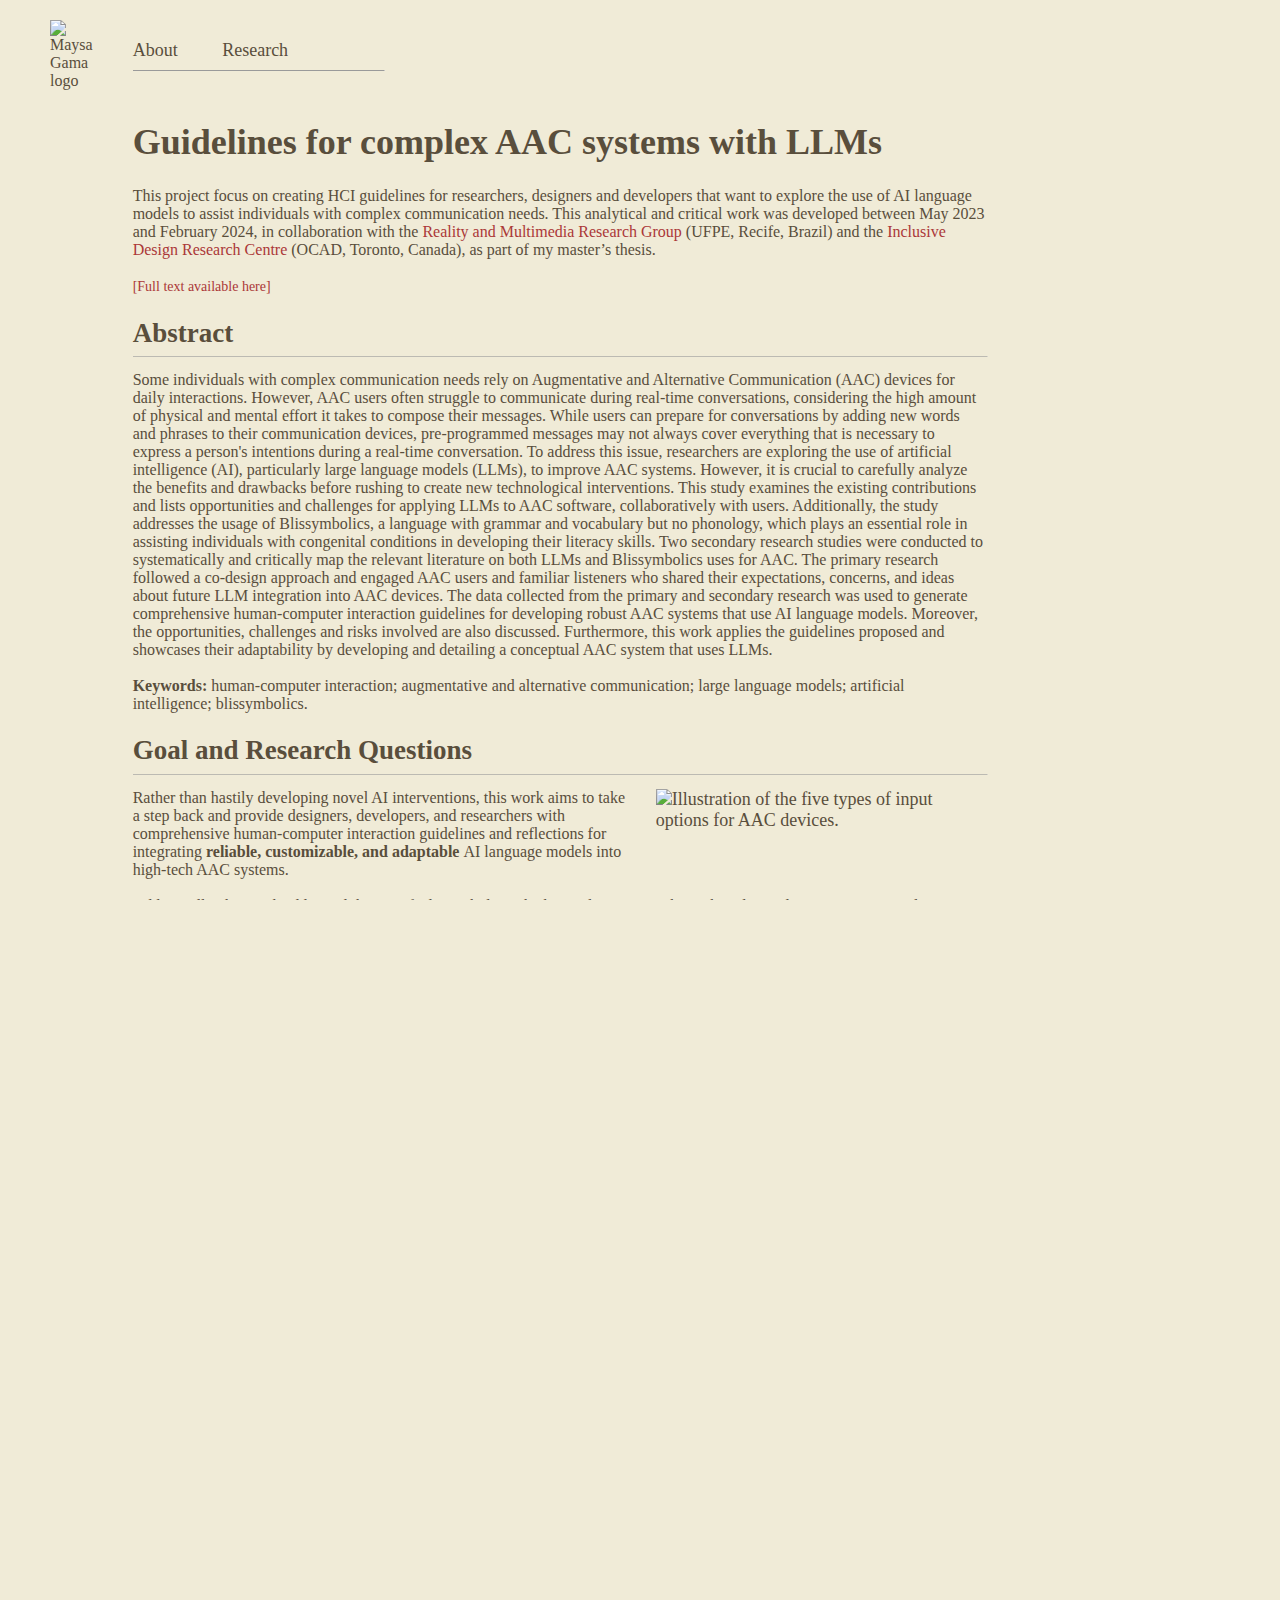
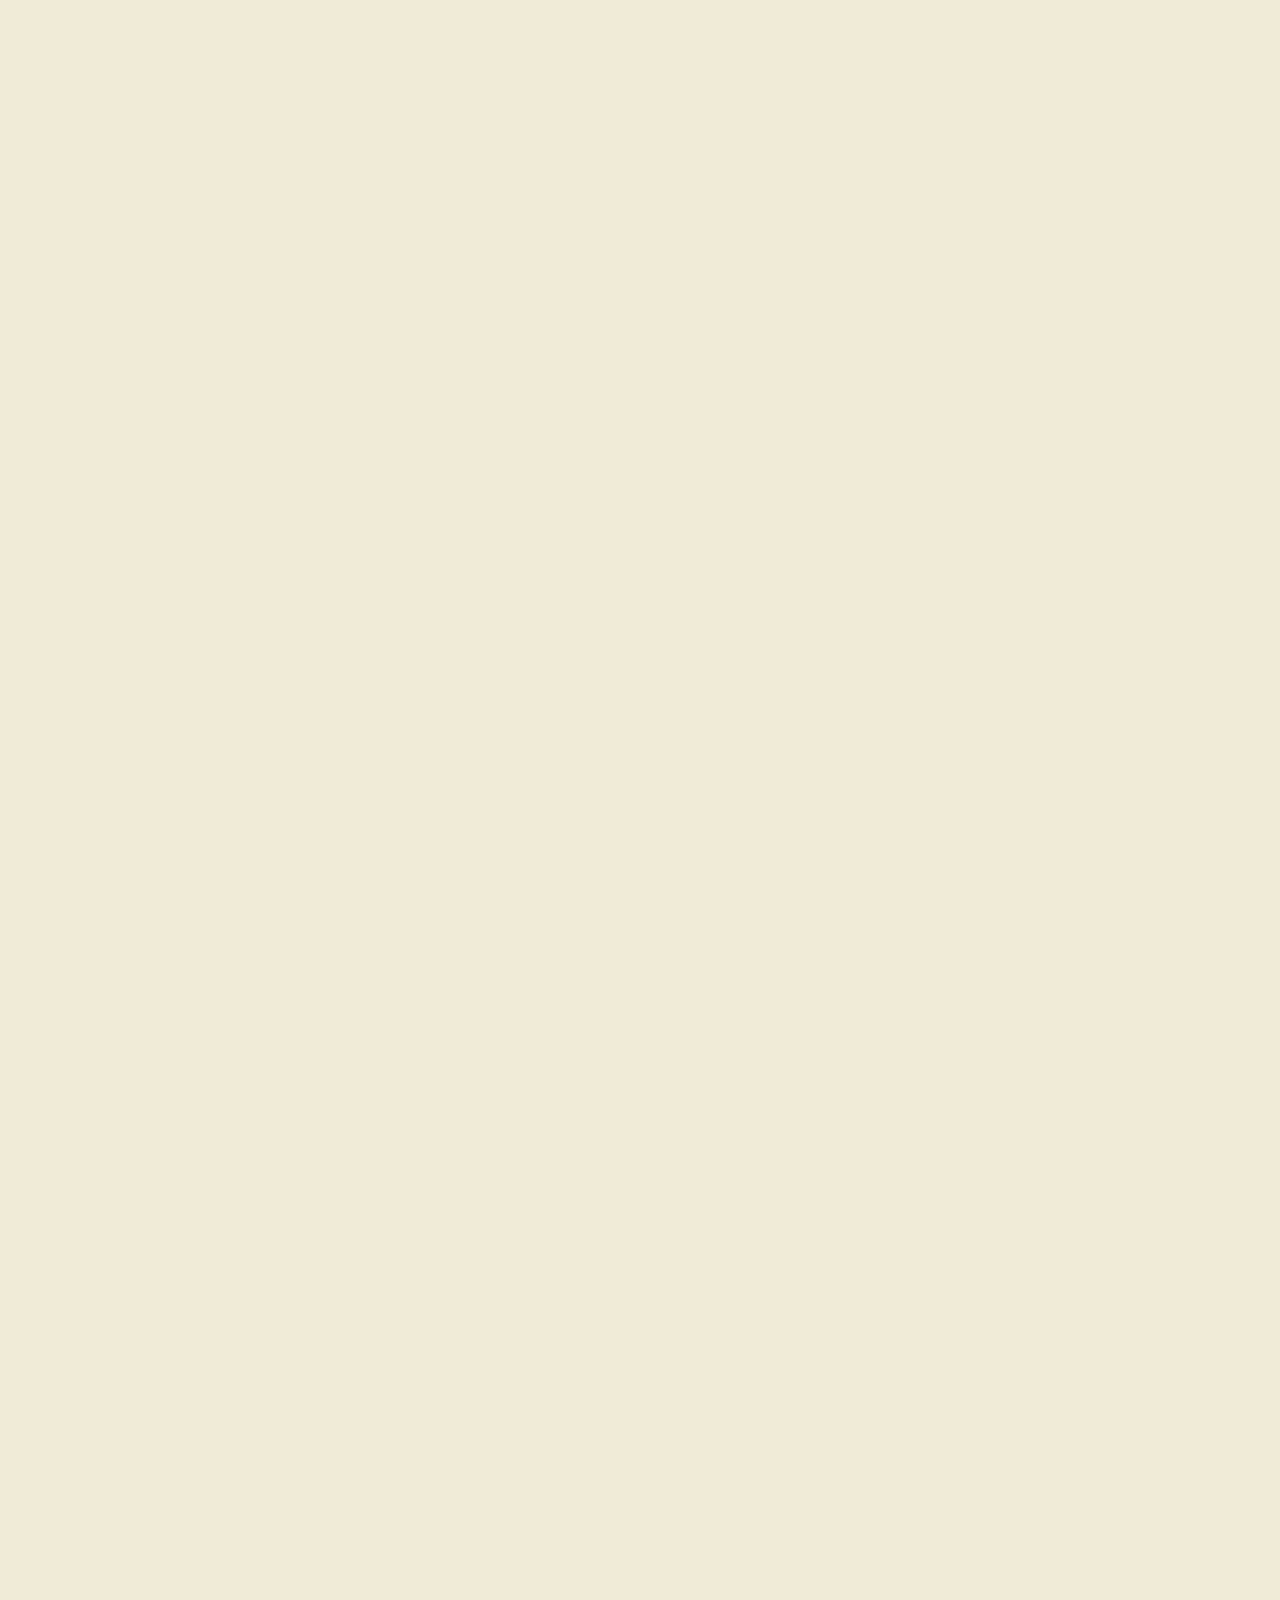
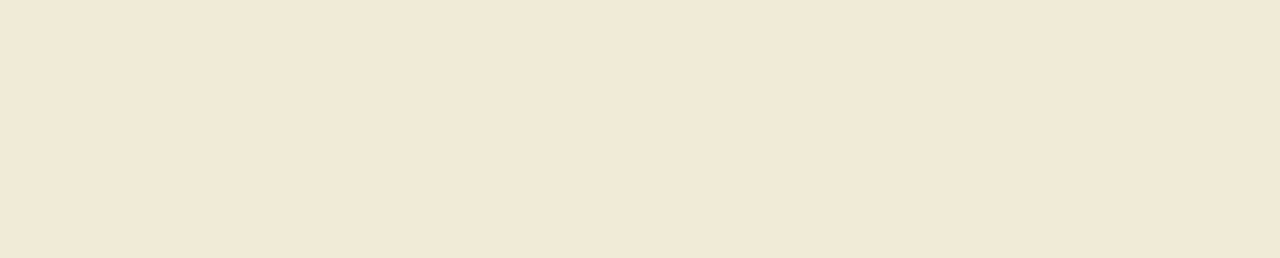
==== commit 07a75e2c: "Update work1.html" ====
--- a/html/work1.html
+++ b/html/work1.html
@@ -210,7 +210,7 @@
           </li>
           </div>
 
-<div style="height: 40px;"></div>
+<div style="height: 10px;"></div>
         
      </div>
 
